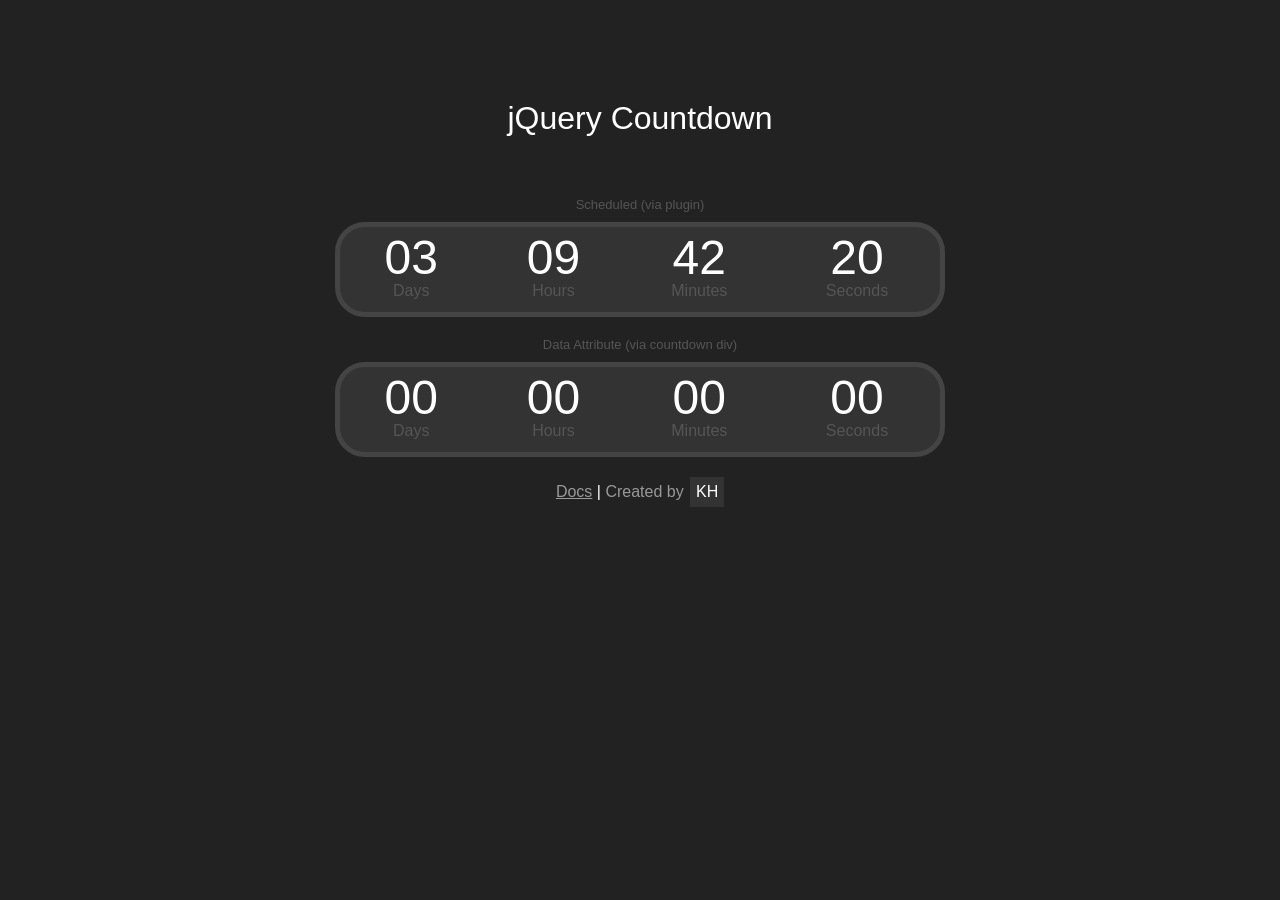
==== index.html @ aa75d5da "moved the demo to index" ====
<!DOCTYPE html>
<html lang="en-US">
<head>
	<title>jQuery Countdown</title>
	<link rel="stylesheet" type="text/css" media="all" href="jquery.countdown.css" />

</head>
<body>

	<h1>jQuery Countdown</h1>

	<!-- Countdown via Schedule -->
	<h2>Scheduled (via plugin)</h2>
	<div id="countdown" class="countdown"></div>

	<!-- Countdown via data-time attribute -->
	<h2>Data Attribute (via countdown div)</h2>
	<div id="countdown2" class="countdown" data-countdown="May 14, 2020 10:00:00"></div>

	<p><a href="#">Docs</a> | <span class="credit">Created by <a href="http://kheitzman.com">KH</a></span></p>

	<script type="text/javascript" src="http://code.jquery.com/jquery-1.9.1.min.js"></script>
	<script type="text/javascript" src="jquery.countdown.js"></script>
	<script type="text/javascript">
		$(function() {
			
			$('#countdown').countdown({
				schedule: {
					"Wednesday": [ "17:00:00", "17:50:00" ],
					"Friday": [ "12:00:00" ]
				},
				showOnZeroDays: false,
			});


			$('#countdown2').countdown({
				showYears: true
			});

		});
	</script>
</body>
</html>
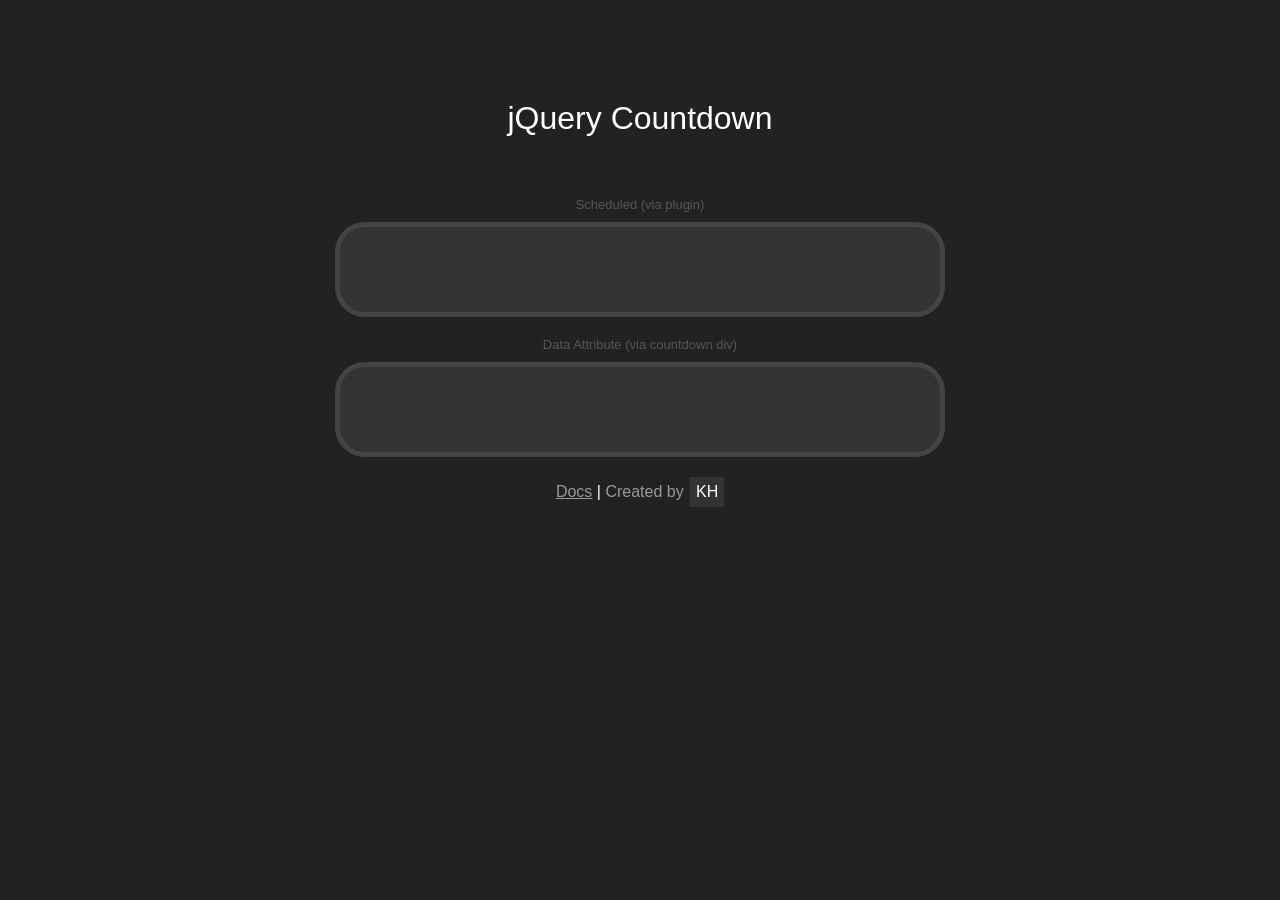
==== commit 44c0454e: "updated documentation" ====
--- a/index.html
+++ b/index.html
@@ -3,6 +3,61 @@
 <head>
 	<title>jQuery Countdown</title>
 	<link rel="stylesheet" type="text/css" media="all" href="jquery.countdown.css" />
+
+	<!-- Site specific styles -->
+	<style type="text/css">
+		html {
+			background: #222;
+		}
+		body {
+			padding-top: 100px;
+			width: 610px;
+			margin: 0 auto 40px;
+		}
+		a {
+			color: #999;
+		}
+		h1 {
+			margin: 0;
+			padding: 0 0 50px;
+		}
+		h1, p {
+			width: 600px;
+			margin: 0 auto;
+			color: #fff;
+			text-align: center;
+			font-family: sans-serif;
+			font-weight: 100;
+		}
+		h2 {
+			text-align: center;
+			color: #fff;
+			font-size: 13px;
+			font-family: sans-serif;
+			font-weight: 100;
+			margin: 10px 0;
+			padding: 0;
+			color: #555;
+		}
+		p span.credit {
+			color: #999;
+		}
+		p span.credit a {
+			color: #fff;
+			text-decoration: none;
+			display: inline-block;
+			width: 34px;
+			line-height: 30px;
+			background: #333;
+			text-align: center;
+			margin-left: 2px;
+		}
+		div.info {
+			display: block;
+			width: 500px;
+			margin: 0 auto;
+		}
+	</style>
 
 </head>
 <body>
